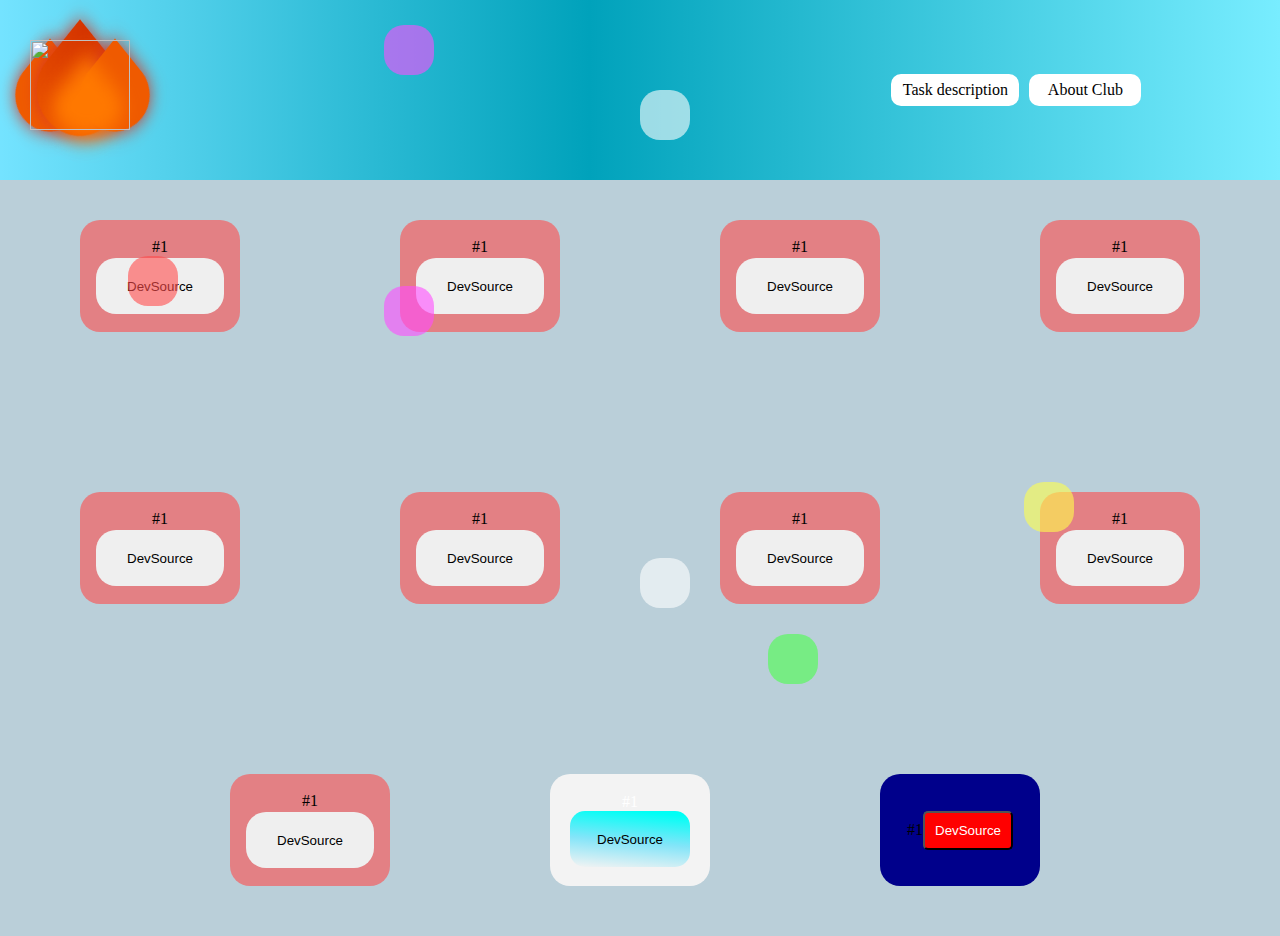
==== Task1/files/main.html @ 37e08839 "Added my button" ====
<!DOCTYPE html>
<html lang="en">
<head>
    <meta charset="UTF-8">
    <meta name="viewport" content="width=device-width, initial-scale=1.0">
    <title>DevSource Task 1</title>
    <link href="./style.css" rel="stylesheet">
    <link rel="icon" type="image/x-icon" href="../assets/logo.png">
</head>
<body>
    <nav>
        <span class="dev">
            <span class="fire">
                <img src="../assets/logo.png" id="logo" />
                <span class="fire-left">
                  <span class="main-fire"></span>
                  <span class="particle-fire"></span>
                </span>
                <span class="fire-center">
                  <span class="main-fire"></span>
                  <span class="particle-fire"></span>
                </span>
                <span class="fire-right">
                  <span class="main-fire"></span>
                  <span class="particle-fire"></span>
                </span>
                <span class="fire-bottom">
                  <span class="main-fire"></span>
                </span>
              </span>
        </span>
        <p class="navbar">
            <p class="desc-btn btn-hover color1" onclick="descClick()">
                Task description
                <p class="desc hidden" onclick="descClick()">Add a new button & customize it with css</p>
            </p>
            
            <p class="about-btn btn-hover color2" onclick="aboutClick()">
                About Club
                <p class="about hidden" onclick="aboutClick()">DevSouce helps students to learn development and open Source</p>
            </p>
        </p>


        <div class="square square4"></div>
        <div class="square square5"></div>
    </nav>
    <main class="wrapper">

        <!-- just code here -->
        <!-- start -->
            <div id="Adarsh_1080">
                <p>#1</p>
                <button id="Adarsh_1080_button">DevSource</button>
            </div>
            <div id="Adarsh_1080">
                <p>#1</p>
                <button id="Adarsh_1080_button">DevSource</button>
            </div>
            <div id="Adarsh_1080">
                <p>#1</p>
                <button id="Adarsh_1080_button">DevSource</button>
            </div>
            <div id="Adarsh_1080">
                <p>#1</p>
                <button id="Adarsh_1080_button">DevSource</button>
            </div>
            <div id="Adarsh_1080">
                <p>#1</p>
                <button id="Adarsh_1080_button">DevSource</button>
            </div>
            <div id="Adarsh_1080">
                <p>#1</p>
                <button id="Adarsh_1080_button">DevSource</button>
            </div>
            <div id="Adarsh_1080">
                <p>#1</p>
                <button id="Adarsh_1080_button">DevSource</button>
            </div>
            <div id="Adarsh_1080">
                <p>#1</p>
                <button id="Adarsh_1080_button">DevSource</button>
            </div>
            <div id="Adarsh_1080">
                <p>#1</p>
                <button id="Adarsh_1080_button">DevSource</button>
            </div>

            <!-- hardik -->
            <div id="heheBoi_1080">
                <p>#1</p>
                <button id="heheBoi_1080_button">DevSource</button>
            </div>
            <!--Aarav Gupta-->
            <div id="Unknown-Entity226">
                <p>#1</p>
                <button id="Unknown-Entity226_button">DevSource</button>
            </div>

            <!-- end -->





            <!-- sacred thing don't change it -->
            <div class="square square1"></div>
            <div class="square square2"></div>
            <div class="square square3"></div>
            <div class="square square4"></div>
            <div class="square square5"></div>
        </main>
    <script src="./script.js"></script>
</body>
</html>
---- Task1/files/style.css ----
*{
  margin :0;
  padding: 0;
  box-sizing: border-box;
}

#heheBoi_1080{
color: white;
gap: 3;
background-color: rgb(243, 243, 243);
flex-direction: column;
}

#heheBoi_1080_button{
background: rgb(255,255,255);
background: linear-gradient(5deg, rgba(255,255,255,0) 0%, rgba(0,212,255,0.4646650896686799) 46%, rgba(0,255,245,1) 92%);
height: 50%;
width: 75%;
border: none;
border-radius: 15px ;
transition: all;
transition: 0.5s;
}

#heheBoi_1080_button:hover{
background: rgb(255,255,255);
background: linear-gradient(5deg, rgba(255,255,255,0) 0%, rgba(0,255,245,1) 41%, rgba(0,212,255,0.4646650896686799) 100%);

color: white;
}

#Unknown-Entity226{
  background-color: darkblue;
  padding: 10px;
  margin: 10px;
}
#Unknown-Entity226_button{
  color: white;
  background-color: red;
  border-radius: 5px;
  padding: 10px;
}

#logo{
  height: 90px;
  width: 100px;
  transition: all;
  transition-duration: 0.5s;
  z-index: 10;
  position: absolute;
}


@keyframes scaleUpDown {
  0%,
  100% {
    transform: scaleY(1) scaleX(1);
  }
  50%,
  90% {
    transform: scaleY(1.1);
  }
  75% {
    transform: scaleY(0.95);
  }
  80% {
    transform: scaleX(0.95);
  }
}

@keyframes shake {
  0%,
  100% {
    transform: skewX(0) scale(1);
  }
  50% {
    transform: skewX(5deg) scale(0.9);
  }
}

@keyframes particleUp {
  0% {
    opacity: 0;
  }
  20% {
    opacity: 1;
  }
  80% {
    opacity: 1;
  }
  100% {
    opacity: 0;
    top: -100%;
    transform: scale(0.5);
  }
}

@keyframes glow {
  0%,
  100% {
    background-color: #ef5a00;
  }
  50% {
    background-color: #ff7800;
  }
}

.dev{
  position: absolute;
}

.fire {
  position: absolute;
  top: calc(50% - 50px);
  left: calc(50% - 50px);
  width: 100px;
  height: 100px;
  background-color: transparent;
  margin-left: auto;
  margin-right: auto;
}

.fire-center {
  position: absolute;
  height: 100%;
  width: 100%;
  animation: scaleUpDown 3s ease-out;
  animation-iteration-count: infinite;
  animation-fill-mode: both;

  .main-fire {
    position: absolute;
    width: 100%;
    height: 100%;
    background-image: radial-gradient(
      farthest-corner at 10px 0,
      #d43300 0%,
      #ef5a00 95%
    );
    transform: scaleX(0.8) rotate(45deg);
    border-radius: 0 40% 60% 40%;
    filter: drop-shadow(0 0 10px #d43322);
  }

  .particle-fire {
    position: absolute;
    top: 60%;
    left: 45%;
    width: 10px;
    height: 10px;
    background-color: #ef5a00;
    border-radius: 50%;
    filter: drop-shadow(0 0 10px #d43322);
    animation: particleUp 2s ease-out 0;
    animation-iteration-count: infinite;
    animation-fill-mode: both;
  }
}

.fire-right {
  height: 100%;
  width: 100%;
  position: absolute;
  animation: shake 2s ease-out 0;
  animation-iteration-count: infinite;
  animation-fill-mode: both;

  .main-fire {
    position: absolute;
    top: 15%;
    right: -25%;
    width: 80%;
    height: 80%;
    background-color: #ef5a00;
    transform: scaleX(0.8) rotate(45deg);
    border-radius: 0 40% 60% 40%;
    filter: drop-shadow(0 0 10px #d43322);
  }

  .particle-fire {
    position: absolute;
    top: 45%;
    left: 50%;
    width: 15px;
    height: 15px;
    background-color: #ef5a00;
    transform: scaleX(0.8) rotate(45deg);
    border-radius: 50%;
    filter: drop-shadow(0 0 10px #d43322);
    animation: particleUp 2s ease-out 0;
    animation-iteration-count: infinite;
    animation-fill-mode: both;
  }
}

.fire-left {
  position: absolute;
  height: 100%;
  width: 100%;
  animation: shake 3s ease-out 0;
  animation-iteration-count: infinite;
  animation-fill-mode: both;

  .main-fire {
    position: absolute;
    top: 15%;
    left: -20%;
    width: 80%;
    height: 80%;
    background-color: #ef5a00;
    transform: scaleX(0.8) rotate(45deg);
    border-radius: 0 40% 60% 40%;
    filter: drop-shadow(0 0 10px #d43322);
  }

  .particle-fire {
    position: absolute;
    top: 10%;
    left: 20%;
    width: 10%;
    height: 10%;
    background-color: #ef5a00;
    border-radius: 50%;
    filter: drop-shadow(0 0 10px #d43322);
    animation: particleUp 3s infinite ease-out 0;
    animation-fill-mode: both;
  }
}

.fire-bottom .main-fire {
  position: absolute;
  top: 30%;
  left: 20%;
  width: 75%;
  height: 75%;
  background-color: #ff7800;
  transform: scaleX(0.8) rotate(45deg);
  border-radius: 0 40% 100% 40%;
  filter: blur(10px);
  animation: glow 2s ease-out 0;
  animation-iteration-count: infinite;
  animation-fill-mode: both;
}



@keyframes float {
  0% { transform: translateY(0); }
  50% { transform: translateY(-20px); }
  100% { transform: translateY(0); }
}

.square {
  width: 50px;
  height: 50px;
  position: absolute;
  animation: float 5s infinite;
}

.square1{
  background: rgba(255, 75, 75, 0.599);
  top: 10%;
  left: 10%;
}

.square2{
  background: rgba(255, 255, 75, 0.599);
  top: 40%;
  left: 80%;
}
.square3{
  background: rgba(75, 255, 75, 0.599);
  top: 60%;
  left: 60%;
}
.square4{
  background: rgba(255, 75, 255, 0.599);
  top: 14%;
  left: 30%;
}
.square5{
  background: rgba(255, 255, 255, 0.599);
  top: 50%;
  left: 50%;
}

body{
  height: 100vh;
  width: 100vw;
  overflow-x: hidden;
}


nav{
  background: rgb(255,255,255);
  color : black;
  background: linear-gradient(90deg, rgba(0, 204, 255, 0.547) 0%, rgba(0, 162, 187, 1) 46%, rgba(0, 221, 255, 0.53) 100%);
  height: 20vh;
  width: 100%;
  display: flex;
  justify-items: center;
  align-items: center;
  padding-right: 3em;
  padding-left: 5rem;
  position: relative;
}

.navbar{
  display: flex;
  width: 70%;
}


.wrapper{
  background-color: rgba(120, 162, 181, 0.514);
  gap: 10rem;
  width: 100%;
  padding: 2.5rem;
  margin: 0;
  display: flex;
  flex-wrap: wrap;
  justify-content: center;
  align-items: center;
  height:fit-content;
  position: relative;
}

div{
  width: 10rem;
  height: 7rem;
  border-radius: 20px;
  display: flex;
  justify-content: center;
  align-items: center;
  background: rgba(255, 75, 75, 0.599);
}

#Adarsh_1080{
  display: flex;
  flex-direction: column;
  gap: 2px;
}

#Adarsh_1080_button{
  outline: none;
  border: none;
  height: 50%;
  width: 80%;
  border-radius: 20px;
  transition: all;
  transition-duration: 0.5s;
}

#Adarsh_1080_button:hover {
  transform: translateX(-5px) translateY(-5px) ;
  box-shadow: 5px 5px white;
  color: white;
  transition: all;
  transition-duration: 0.5s;
  background-color: black;
}

.hidden{
  display: none;
}

.desc{
  top: 15%;
  right: 13.5%;
  position: absolute;
  color: black;
  border-radius: 10px;
  background-color: white;
  height: 10rem;
  width: 7rem;
  padding: 1rem;
  line-height: 1.5;
  transition: all;
  transition-duration: 0.5s;
  cursor: pointer;
  z-index: 10;
}

.about{
  top: 15%;
  right: 3%;
  position: absolute;
  color: black;
  border-radius: 10px;
  background-color: white;
  height: 10rem;
  width: 7rem;
  padding: 1rem;
  line-height: 1.5;
  transition: all;
  transition-duration: 0.5s;
  cursor: pointer;
  z-index: 10;
}

.about-btn{
  margin: 5px;
  background: #fff;
  border-radius: 10px;
  height: 2rem;
  width: 7rem;
  text-align: center;
  line-height: 2em;
  cursor: pointer;
  position: relative;
}

.desc-btn{
  margin: 5px;
  background: #fff;
  border-radius: 10px;
  height: 2rem;
  width: 8rem;
  text-align: center;
  line-height: 2em;
  cursor: pointer;
  position: relative;
}
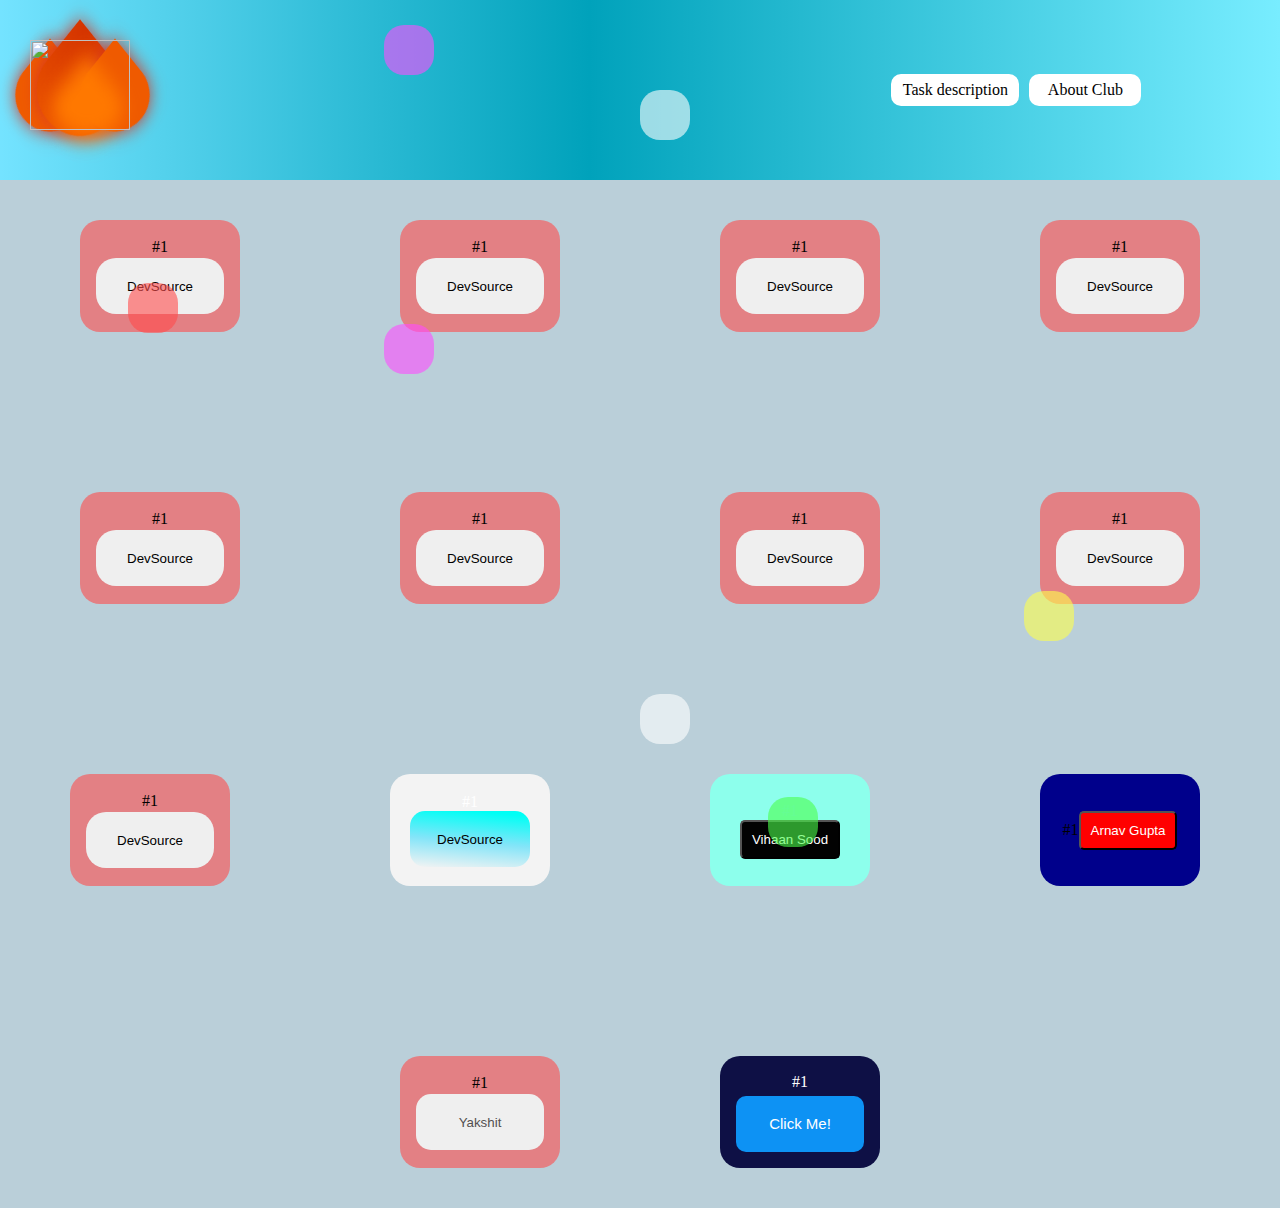
==== commit 821e4ece: "Merge pull request #6 from RaunakOP90/RaunakOP90" ====
--- a/Task1/files/main.html
+++ b/Task1/files/main.html
@@ -91,12 +91,28 @@
                 <p>#1</p>
                 <button id="heheBoi_1080_button">DevSource</button>
             </div>
+             <!-- Vihaan Sood -->
+            <div id="Vihaan_1080">
+                <p>#1</p>
+                <button id="Vihaan_1080_button">Vihaan Sood</button>
+            </div>
             <!--Aarav Gupta-->
-            <div id="Unknown-Entity226">
+             <div id="Unknown-Entity226">
                 <p>#1</p>
-                <button id="Unknown-Entity226_button">DevSource</button>
+                <button id="Unknown-Entity226_button">Arnav Gupta</button>
             </div>
 
+           <!-- Yakshit -->
+           <div id="Adarsh_1080">
+            <p>#1</p>
+            <button id="yakshit_1080_button">Yakshit</button>
+            </div>
+
+            <!-- Raunak -->
+             <div id="Raunak_1080">
+                <p style="color: white;">#1</p>
+                <button id="Raunak_1080_button">Click Me!</button>
+             </div>
             <!-- end -->
 
 
--- a/Task1/files/style.css
+++ b/Task1/files/style.css
@@ -28,6 +28,23 @@
 
 color: white;
 }
+
+#Vihaan_1080{
+  color: rgb(141, 251, 255);
+  gap: 3;
+  background-color: rgb(141, 255, 236);
+  flex-direction: column;
+  }
+#Vihaan_1080_button{
+  color: rgb(255, 255, 255);
+  background-color: rgb(2, 2, 2);
+  border-radius: 5px;
+  padding: 10px;
+}
+#Vihaan_1080_button:hover{
+  background: rgb(255,255,255);
+  color: rgb(0, 0, 0);
+  }
 
 #Unknown-Entity226{
   background-color: darkblue;
@@ -334,6 +351,30 @@
   align-items: center;
   background: rgba(255, 75, 75, 0.599);
 }
+#Raunak_1080{
+  display: flex;
+  flex-direction: column;
+  gap: 5px;
+  background-color: rgb(14, 16, 69);
+}
+#Raunak_1080_button{
+  border: none;
+  outline: none;
+  height: 50%;
+  width: 80%;
+  border-radius: 10px;
+  background-color: #0D92F4;
+  color: white;
+  font-size: 15px;
+
+}
+#Raunak_1080_button:hover{
+  box-shadow: 5px 5px 10px rgb(107, 107, 255);
+  background-color: white;
+  color: blue;
+  transition-duration: 0.5s;
+  
+}
 
 #Adarsh_1080{
   display: flex;
@@ -422,5 +463,22 @@
   position: relative;
 }
 
-
-
+#yakshit_1080_button{
+  outline: none;
+  border: none;
+  height: 50%;
+  width: 80%;
+  border-radius: 15px;
+  transition: all;
+  transition-duration: 0.6s;
+  color: rgb(83, 79, 79);
+}
+
+#yakshit_1080_button:hover{
+  background: rgb(255, 255, 255);
+  color: black;
+  border-radius: 3px;
+  height: 40%;
+  width: 70%;
+  box-shadow: 5px 5px black;
+  }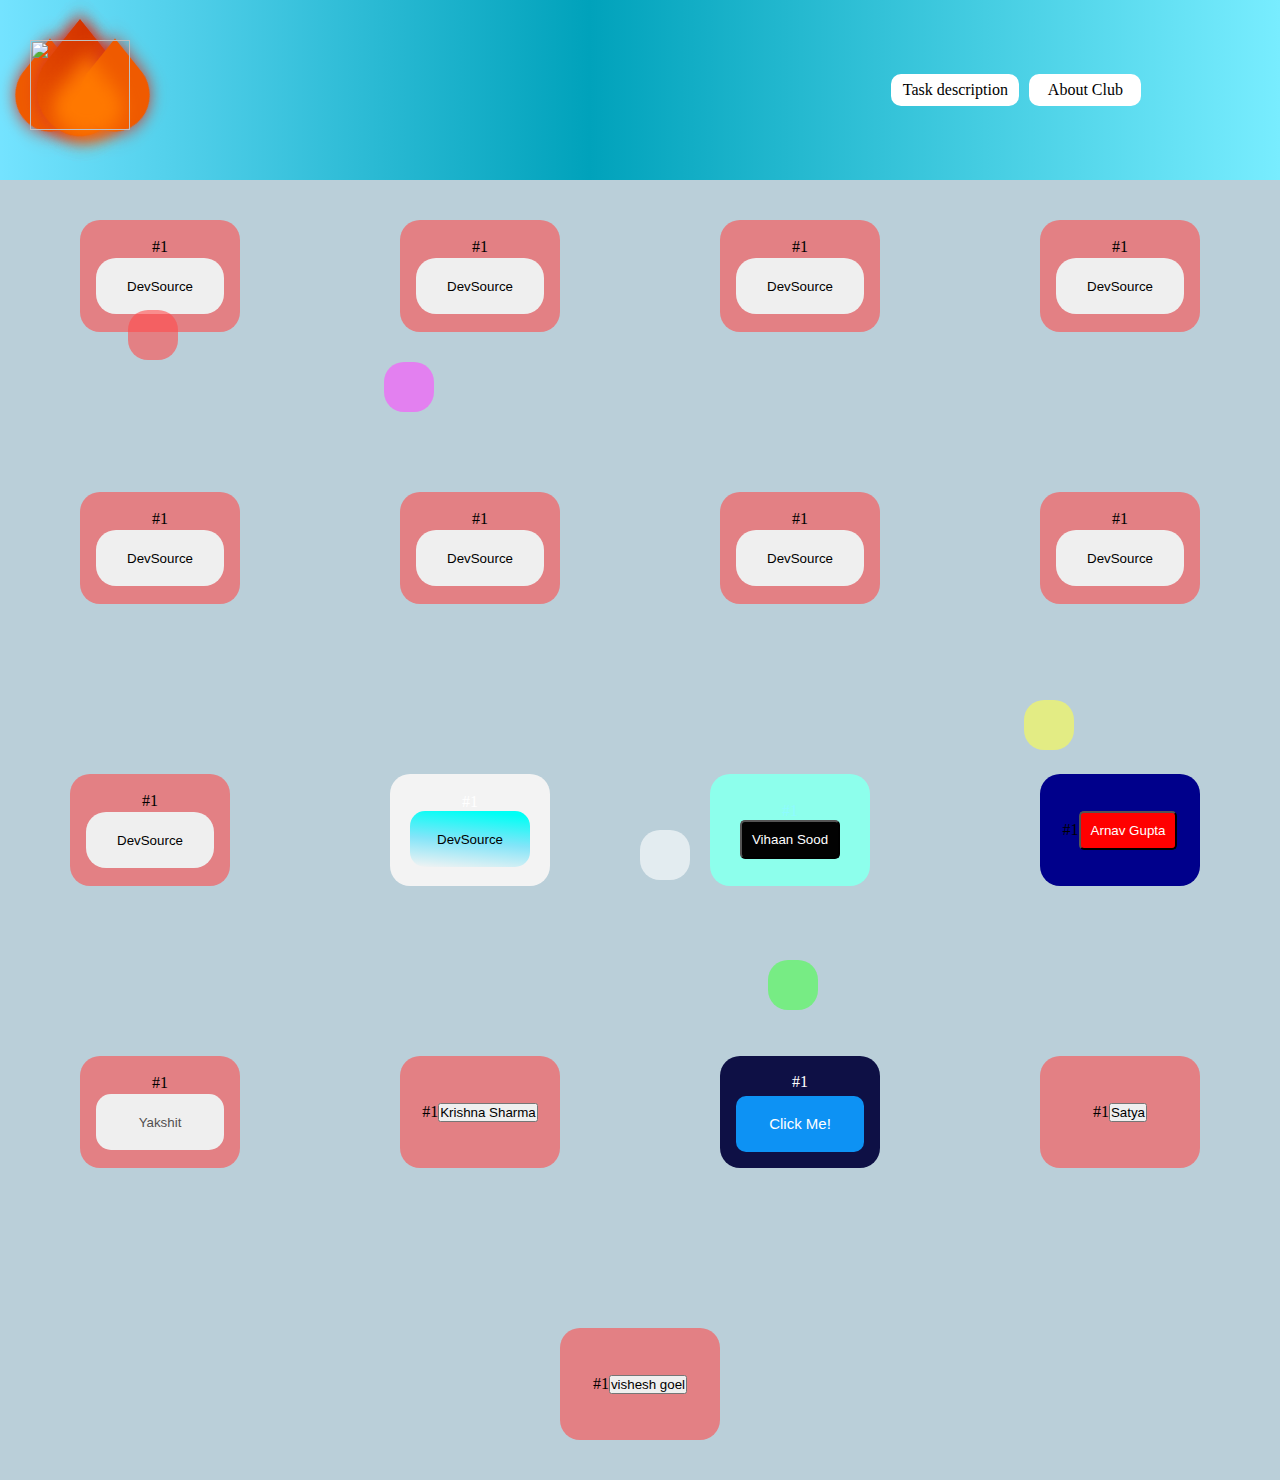
==== commit 741275c5: "vishesh added a button" ====
--- a/Task1/files/main.html
+++ b/Task1/files/main.html
@@ -12,22 +12,28 @@
         <span class="dev">
             <span class="fire">
                 <img src="../assets/logo.png" id="logo" />
-                <span class="fire-left">
-                  <span class="main-fire"></span>
-                  <span class="particle-fire"></span>
+                <span class="fire-center">
+                    <span class="main-fire"></span>
+                    <span class="particle-fire"></span>
                 </span>
-                <span class="fire-center">
-                  <span class="main-fire"></span>
-                  <span class="particle-fire"></span>
+                <span class="free">
+                    <span class="fire-left">
+                      <span class="main-fire"></span>
+                      <span class="particle-fire"></span>
+                    </span>
+                    <span class="fire-center">
+                      <span class="main-fire"></span>
+                      <span class="particle-fire"></span>
+                    </span>
+                    <span class="fire-right">
+                      <span class="main-fire"></span>
+                      <span class="particle-fire"></span>
+                    </span>
+                    <span class="fire-bottom">
+                      <span class="main-fire"></span>
+                    </span>
+                  </span>
                 </span>
-                <span class="fire-right">
-                  <span class="main-fire"></span>
-                  <span class="particle-fire"></span>
-                </span>
-                <span class="fire-bottom">
-                  <span class="main-fire"></span>
-                </span>
-              </span>
         </span>
         <p class="navbar">
             <p class="desc-btn btn-hover color1" onclick="descClick()">
@@ -42,8 +48,7 @@
         </p>
 
 
-        <div class="square square4"></div>
-        <div class="square square5"></div>
+
     </nav>
     <main class="wrapper">
 
@@ -107,15 +112,31 @@
             <p>#1</p>
             <button id="yakshit_1080_button">Yakshit</button>
             </div>
+            
+            <!-- KrishnaSharma -->
+            <div id=KrishnaSharma_1080">
+              <p>#1</p>
+              <button id="KrishnaSharma_1080_button">Krishna Sharma</button>
+            </div>
+                                           
 
-            <!-- Raunak -->
+             <!-- Raunak -->
              <div id="Raunak_1080">
                 <p style="color: white;">#1</p>
                 <button id="Raunak_1080_button">Click Me!</button>
              </div>
-            <!-- end -->
 
+             <!--Satyajit-->
+             <div id="Satya_1080">
+                <p>#1</p>
+                <button id="Satya_1080_button">Satya</button>
+             </div>
 
+            <!-- vishesh goel -->
+              <div id="Vishesh_1080">
+                <p>#1</p>
+                <button id="Vishesh_1080"> vishesh goel</button>
+             </div>
 
 
 
@@ -128,4 +149,4 @@
         </main>
     <script src="./script.js"></script>
 </body>
-</html>+</html>
